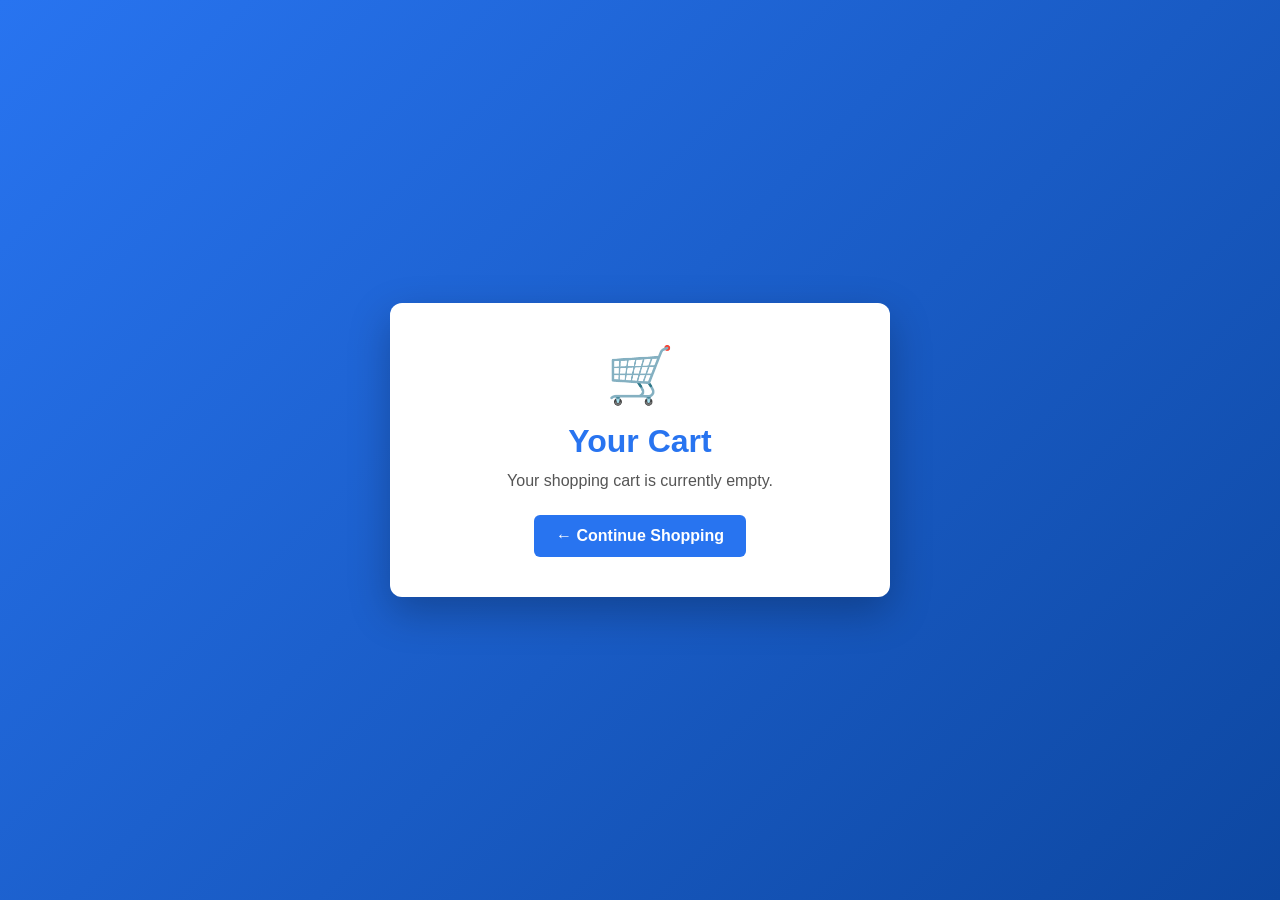
==== links/cart.html @ e7abbf54 "Add files via upload" ====
<!doctype html>
<html lang="en">

<head>

    <meta charset="UTF-8">

    <meta
        name="viewport"
        content="width=device-width, initial-scale=1.0">

    <title>Cart - Flipkart</title>

    <style>

        * {
            margin: 0;
            padding: 0;
            box-sizing: border-box;
        }

        body {

            min-height: 100vh;

            display: flex;

            justify-content: center;

            align-items: center;

            font-family:
                Arial,
                Helvetica,
                sans-serif;

            background:
                linear-gradient(
                    135deg,
                    #2874f0,
                    #0d47a1
                );

        }

        .cart-box {

            width: 90%;

            max-width: 500px;

            padding: 40px;

            background: #ffffff;

            border-radius: 12px;

            text-align: center;

            box-shadow:
                0 15px 40px
                rgba(0,0,0,0.25);

        }

        .cart-icon {

            font-size: 55px;

            margin-bottom: 15px;

        }

        .cart-box h1 {

            color: #2874f0;

            margin-bottom: 12px;

        }

        .cart-box p {

            color: #555;

            margin-bottom: 25px;

        }

        .home-link {

            display: inline-block;

            padding:
                12px 22px;

            background: #2874f0;

            color: #ffffff;

            border-radius: 6px;

            text-decoration: none;

            font-weight: bold;

        }

    </style>

</head>


<body>

    <div class="cart-box">

        <div class="cart-icon">
            🛒
        </div>

        <h1>
            Your Cart
        </h1>

        <p>
            Your shopping cart is currently empty.
        </p>


        <a
            href="../index.html"
            class="home-link">

            ← Continue Shopping

        </a>

    </div>

</body>

</html>
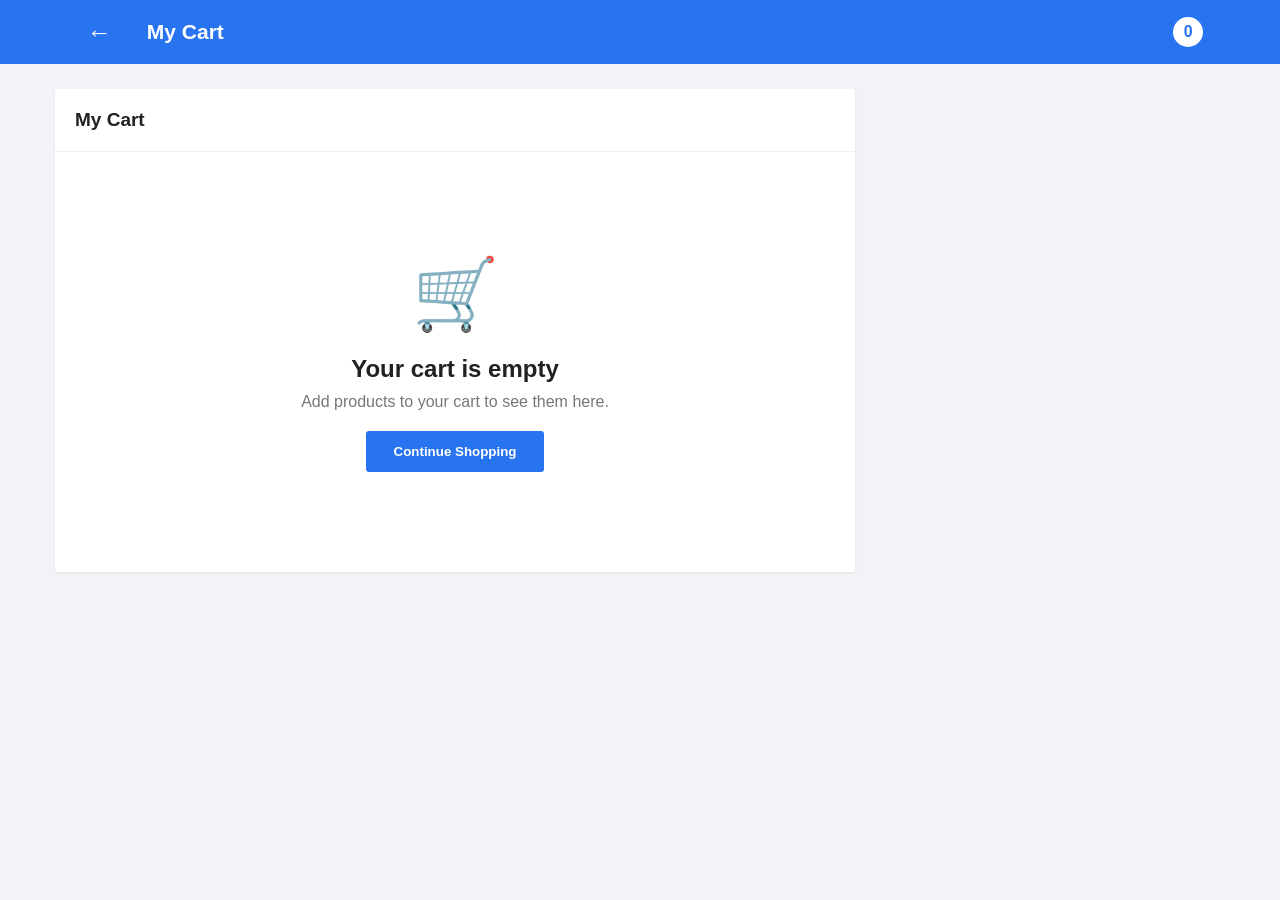
==== commit fb433ee7: "Update cart.html" ====
--- a/links/cart.html
+++ b/links/cart.html
@@ -1,4 +1,4 @@
-<!doctype html>
+<!DOCTYPE html>
 <html lang="en">
 
 <head>
@@ -7,137 +7,1410 @@
 
     <meta
         name="viewport"
-        content="width=device-width, initial-scale=1.0">
-
-    <title>Cart - Flipkart</title>
+        content="width=device-width, initial-scale=1.0"
+    >
+
+    <!-- FAVICON -->
+    <link
+        rel="icon"
+        type="image/webp"
+        href="../img/f.webp"
+    >
+
+    <title>My Cart - Flipkart Clone</title>
 
     <style>
 
         * {
+            box-sizing: border-box;
             margin: 0;
             padding: 0;
-            box-sizing: border-box;
         }
 
         body {
-
-            min-height: 100vh;
-
-            display: flex;
-
-            justify-content: center;
-
-            align-items: center;
-
             font-family:
                 Arial,
                 Helvetica,
                 sans-serif;
 
-            background:
-                linear-gradient(
-                    135deg,
-                    #2874f0,
-                    #0d47a1
+            background: #f1f3f6;
+            color: #212121;
+        }
+
+
+        /* =========================
+           HEADER
+        ========================== */
+
+        .header {
+
+            background: #2874f0;
+            color: white;
+
+            height: 64px;
+
+            display: flex;
+            align-items: center;
+
+            padding: 0 6%;
+
+            gap: 25px;
+        }
+
+
+        .back-btn {
+
+            border: none;
+            background: transparent;
+
+            color: white;
+
+            font-size: 25px;
+
+            cursor: pointer;
+
+            padding: 5px 10px;
+        }
+
+
+        .header-title {
+
+            font-size: 21px;
+            font-weight: 600;
+        }
+
+
+        .cart-number {
+
+            margin-left: auto;
+
+            background: white;
+            color: #2874f0;
+
+            min-width: 30px;
+            height: 30px;
+
+            border-radius: 50%;
+
+            display: flex;
+            align-items: center;
+            justify-content: center;
+
+            font-weight: bold;
+        }
+
+
+        /* =========================
+           MAIN
+        ========================== */
+
+        .cart-page {
+
+            max-width: 1200px;
+
+            margin: 25px auto;
+
+            padding: 0 15px;
+
+            display: grid;
+
+            grid-template-columns:
+                1fr 350px;
+
+            gap: 20px;
+        }
+
+
+        /* =========================
+           CART ITEMS
+        ========================== */
+
+        .cart-box {
+
+            background: white;
+
+            border-radius: 3px;
+
+            box-shadow:
+                0 1px 3px rgba(0,0,0,.08);
+
+            overflow: hidden;
+        }
+
+
+        .cart-heading {
+
+            padding: 20px;
+
+            border-bottom:
+                1px solid #eee;
+
+            font-size: 19px;
+
+            font-weight: 600;
+        }
+
+
+        .cart-item {
+
+            display: grid;
+
+            grid-template-columns:
+                150px 1fr;
+
+            gap: 20px;
+
+            padding: 22px;
+
+            border-bottom:
+                1px solid #eee;
+
+            position: relative;
+        }
+
+
+        .cart-image {
+
+            width: 150px;
+            height: 150px;
+
+            object-fit: contain;
+
+            border-radius: 4px;
+        }
+
+
+        .item-name {
+
+            font-size: 18px;
+
+            font-weight: 500;
+
+            margin-bottom: 10px;
+
+            padding-right: 35px;
+        }
+
+
+        .item-rating {
+
+            display: inline-block;
+
+            background: #388e3c;
+
+            color: white;
+
+            font-size: 12px;
+
+            padding: 4px 7px;
+
+            border-radius: 3px;
+
+            margin-bottom: 12px;
+        }
+
+
+        .item-price {
+
+            display: flex;
+
+            align-items: center;
+
+            gap: 10px;
+
+            margin-bottom: 8px;
+        }
+
+
+        .price {
+
+            font-size: 21px;
+
+            font-weight: 600;
+        }
+
+
+        .mrp {
+
+            text-decoration: line-through;
+
+            color: #878787;
+        }
+
+
+        .discount {
+
+            color: #388e3c;
+
+            font-weight: 600;
+        }
+
+
+        .delivery {
+
+            color: #555;
+
+            font-size: 14px;
+
+            margin-bottom: 20px;
+        }
+
+
+        /* =========================
+           QUANTITY
+        ========================== */
+
+        .quantity-row {
+
+            display: flex;
+
+            align-items: center;
+
+            gap: 8px;
+        }
+
+
+        .qty-btn {
+
+            width: 32px;
+            height: 32px;
+
+            border: 1px solid #c2c2c2;
+
+            background: white;
+
+            border-radius: 50%;
+
+            cursor: pointer;
+
+            font-size: 18px;
+        }
+
+
+        .qty-value {
+
+            min-width: 35px;
+
+            height: 32px;
+
+            display: flex;
+
+            justify-content: center;
+            align-items: center;
+
+            border: 1px solid #ddd;
+
+            border-radius: 3px;
+        }
+
+
+        /* =========================
+           ACTION BUTTONS
+        ========================== */
+
+        .item-actions {
+
+            display: flex;
+
+            gap: 12px;
+
+            margin-top: 18px;
+        }
+
+
+        .remove-btn {
+
+            border: 1px solid #ddd;
+
+            background: white;
+
+            padding: 10px 18px;
+
+            border-radius: 3px;
+
+            cursor: pointer;
+
+            font-weight: 600;
+        }
+
+
+        .remove-btn:hover {
+
+            color: #d32f2f;
+
+            border-color: #d32f2f;
+        }
+
+
+        .buy-btn {
+
+            border: none;
+
+            background: #fb641b;
+
+            color: white;
+
+            padding: 10px 24px;
+
+            border-radius: 3px;
+
+            cursor: pointer;
+
+            font-weight: 600;
+        }
+
+
+        .buy-btn:hover {
+
+            background: #e85a17;
+        }
+
+
+        /* =========================
+           SUMMARY
+        ========================== */
+
+        .summary {
+
+            background: white;
+
+            height: fit-content;
+
+            border-radius: 3px;
+
+            box-shadow:
+                0 1px 3px rgba(0,0,0,.08);
+
+            position: sticky;
+
+            top: 20px;
+        }
+
+
+        .summary-title {
+
+            padding: 18px;
+
+            color: #878787;
+
+            font-size: 16px;
+
+            font-weight: 600;
+
+            border-bottom:
+                1px solid #eee;
+        }
+
+
+        .summary-content {
+
+            padding: 20px;
+        }
+
+
+        .summary-row {
+
+            display: flex;
+
+            justify-content: space-between;
+
+            margin-bottom: 18px;
+
+            font-size: 15px;
+        }
+
+
+        .summary-total {
+
+            border-top:
+                1px dashed #ddd;
+
+            padding-top: 18px;
+
+            font-size: 18px;
+
+            font-weight: 600;
+        }
+
+
+        .checkout-btn {
+
+            width: 100%;
+
+            border: none;
+
+            background: #fb641b;
+
+            color: white;
+
+            padding: 15px;
+
+            font-size: 16px;
+
+            font-weight: 600;
+
+            cursor: pointer;
+
+            border-radius: 3px;
+
+            margin-top: 10px;
+        }
+
+
+        /* =========================
+           EMPTY CART
+        ========================== */
+
+        .empty-cart {
+
+            background: white;
+
+            min-height: 420px;
+
+            display: none;
+
+            align-items: center;
+
+            justify-content: center;
+
+            flex-direction: column;
+
+            text-align: center;
+
+            padding: 30px;
+        }
+
+
+        .empty-icon {
+
+            font-size: 70px;
+
+            margin-bottom: 20px;
+        }
+
+
+        .empty-cart h2 {
+
+            margin-bottom: 10px;
+        }
+
+
+        .empty-cart p {
+
+            color: #777;
+
+            margin-bottom: 20px;
+        }
+
+
+        .continue-btn {
+
+            border: none;
+
+            background: #2874f0;
+
+            color: white;
+
+            padding: 13px 28px;
+
+            border-radius: 3px;
+
+            cursor: pointer;
+
+            font-weight: 600;
+        }
+
+
+        /* =========================
+           REMOVE BUTTON TOP
+        ========================== */
+
+        .delete-top {
+
+            position: absolute;
+
+            right: 20px;
+            top: 20px;
+
+            border: none;
+
+            background: transparent;
+
+            color: #777;
+
+            font-size: 20px;
+
+            cursor: pointer;
+        }
+
+
+        /* =========================
+           TOAST
+        ========================== */
+
+        .toast {
+
+            position: fixed;
+
+            bottom: 25px;
+
+            left: 50%;
+
+            transform:
+                translateX(-50%)
+                translateY(100px);
+
+            background: #323232;
+
+            color: white;
+
+            padding: 13px 22px;
+
+            border-radius: 4px;
+
+            opacity: 0;
+
+            transition: .3s;
+
+            z-index: 9999;
+        }
+
+
+        .toast.show {
+
+            opacity: 1;
+
+            transform:
+                translateX(-50%)
+                translateY(0);
+        }
+
+
+        /* =========================
+           MOBILE
+        ========================== */
+
+        @media (max-width: 700px) {
+
+            .header {
+
+                height: 58px;
+
+                padding: 0 12px;
+
+            }
+
+
+            .header-title {
+
+                font-size: 18px;
+
+            }
+
+
+            .cart-page {
+
+                display: block;
+
+                margin: 10px auto;
+
+                padding: 0 8px;
+
+            }
+
+
+            .summary {
+
+                position: static;
+
+                margin-top: 12px;
+
+            }
+
+
+            .cart-item {
+
+                grid-template-columns:
+                    105px 1fr;
+
+                gap: 13px;
+
+                padding: 15px;
+
+            }
+
+
+            .cart-image {
+
+                width: 105px;
+                height: 105px;
+            }
+
+
+            .item-name {
+
+                font-size: 15px;
+
+                line-height: 1.35;
+            }
+
+
+            .price {
+
+                font-size: 17px;
+            }
+
+
+            .item-price {
+
+                flex-wrap: wrap;
+
+                gap: 6px;
+            }
+
+
+            .item-actions {
+
+                flex-wrap: wrap;
+            }
+
+
+            .remove-btn,
+            .buy-btn {
+
+                padding: 9px 13px;
+
+                font-size: 13px;
+            }
+
+
+            .delete-top {
+
+                right: 10px;
+
+                top: 10px;
+            }
+
+        }
+
+    </style>
+
+</head>
+
+
+<body>
+
+
+<header class="header">
+
+    <button
+        class="back-btn"
+        onclick="goBack()"
+        aria-label="Back"
+    >
+        ←
+    </button>
+
+    <div class="header-title">
+        My Cart
+    </div>
+
+    <div
+        id="headerCartCount"
+        class="cart-number"
+    >
+        0
+    </div>
+
+</header>
+
+
+<main class="cart-page">
+
+
+    <section class="cart-box">
+
+        <div class="cart-heading">
+            My Cart
+            <span id="itemCountText"></span>
+        </div>
+
+
+        <div id="cartItems"></div>
+
+
+        <div
+            id="emptyCart"
+            class="empty-cart"
+        >
+
+            <div class="empty-icon">
+                🛒
+            </div>
+
+            <h2>
+                Your cart is empty
+            </h2>
+
+            <p>
+                Add products to your cart to see them here.
+            </p>
+
+            <button
+                class="continue-btn"
+                onclick="continueShopping()"
+            >
+                Continue Shopping
+            </button>
+
+        </div>
+
+    </section>
+
+
+    <aside
+        class="summary"
+        id="summary"
+    >
+
+        <div class="summary-title">
+            PRICE DETAILS
+        </div>
+
+
+        <div class="summary-content">
+
+            <div class="summary-row">
+
+                <span>
+                    Price
+                </span>
+
+                <span id="subtotal">
+                    ₹0
+                </span>
+
+            </div>
+
+
+            <div class="summary-row">
+
+                <span>
+                    Discount
+                </span>
+
+                <span
+                    id="discountAmount"
+                    style="color:#388e3c"
+                >
+                    − ₹0
+                </span>
+
+            </div>
+
+
+            <div class="summary-row">
+
+                <span>
+                    Delivery
+                </span>
+
+                <span
+                    style="color:#388e3c"
+                >
+                    FREE
+                </span>
+
+            </div>
+
+
+            <div class="summary-row summary-total">
+
+                <span>
+                    Total Amount
+                </span>
+
+                <span id="totalAmount">
+                    ₹0
+                </span>
+
+            </div>
+
+
+            <button
+                class="checkout-btn"
+                id="checkoutBtn"
+            >
+                💳 Buy Now
+            </button>
+
+        </div>
+
+    </aside>
+
+
+</main>
+
+
+<div
+    id="toast"
+    class="toast"
+>
+    Product removed
+</div>
+
+
+<script>
+
+
+/* =====================================
+   HELPERS
+====================================== */
+
+function money(value) {
+
+    return new Intl.NumberFormat(
+        "en-IN"
+    ).format(value);
+
+}
+
+
+/* =====================================
+   CART DATA
+====================================== */
+
+function getCart() {
+
+    try {
+
+        return JSON.parse(
+            localStorage.getItem(
+                "shopkartCart"
+            )
+        ) || [];
+
+    } catch {
+
+        return [];
+
+    }
+
+}
+
+
+function saveCart(cart) {
+
+    localStorage.setItem(
+        "shopkartCart",
+        JSON.stringify(cart)
+    );
+
+
+    const count =
+        cart.reduce(
+            (total, item) =>
+                total +
+                Number(item.quantity || 1),
+            0
+        );
+
+
+    localStorage.setItem(
+        "shopkartCartCount",
+        count
+    );
+
+}
+
+
+/* =====================================
+   RENDER CART
+====================================== */
+
+function renderCart() {
+
+    const cart = getCart();
+
+    const container =
+        document.getElementById(
+            "cartItems"
+        );
+
+    const empty =
+        document.getElementById(
+            "emptyCart"
+        );
+
+    const summary =
+        document.getElementById(
+            "summary"
+        );
+
+
+    const headerCount =
+        document.getElementById(
+            "headerCartCount"
+        );
+
+    const itemCountText =
+        document.getElementById(
+            "itemCountText"
+        );
+
+
+    const totalItems =
+        cart.reduce(
+            (total, item) =>
+                total +
+                Number(item.quantity || 1),
+            0
+        );
+
+
+    headerCount.textContent =
+        totalItems;
+
+
+    itemCountText.textContent =
+        totalItems
+            ? ` (${totalItems})`
+            : "";
+
+
+    if (cart.length === 0) {
+
+        container.innerHTML = "";
+
+        empty.style.display = "flex";
+
+        summary.style.display = "none";
+
+        return;
+
+    }
+
+
+    empty.style.display = "none";
+
+    summary.style.display = "block";
+
+
+    container.innerHTML =
+        cart.map(
+            item => {
+
+                const quantity =
+                    Number(
+                        item.quantity || 1
+                    );
+
+
+                const discount =
+                    Math.round(
+                        (
+                            (
+                                item.mrp -
+                                item.price
+                            ) /
+                            item.mrp
+                        ) * 100
+                    );
+
+
+                return `
+
+                <article
+                    class="cart-item"
+                >
+
+                    <img
+                        src="${item.image}"
+                        alt="${escapeHtml(item.name)}"
+                        class="cart-image"
+                        onerror="this.style.display='none'"
+                    >
+
+
+                    <div>
+
+                        <button
+                            class="delete-top"
+                            onclick="removeItem(${item.id})"
+                            title="Remove"
+                        >
+                            ×
+                        </button>
+
+
+                        <div class="item-name">
+                            ${escapeHtml(item.name)}
+                        </div>
+
+
+                        <span class="item-rating">
+                            ${item.rating} ★
+                        </span>
+
+
+                        <div class="item-price">
+
+                            <span class="price">
+                                ₹${money(item.price)}
+                            </span>
+
+                            <span class="mrp">
+                                ₹${money(item.mrp)}
+                            </span>
+
+                            <span class="discount">
+                                ${discount}% off
+                            </span>
+
+                        </div>
+
+
+                        <div class="delivery">
+                            ${escapeHtml(item.delivery)}
+                        </div>
+
+
+                        <div class="quantity-row">
+
+                            <button
+                                class="qty-btn"
+                                onclick="changeQuantity(${item.id}, -1)"
+                            >
+                                −
+                            </button>
+
+                            <span
+                                class="qty-value"
+                            >
+                                ${quantity}
+                            </span>
+
+                            <button
+                                class="qty-btn"
+                                onclick="changeQuantity(${item.id}, 1)"
+                            >
+                                +
+                            </button>
+
+                        </div>
+
+
+                        <div class="item-actions">
+
+                            <button
+                                class="remove-btn"
+                                onclick="removeItem(${item.id})"
+                            >
+                                ❌ Remove
+                            </button>
+
+                            <button
+                                class="buy-btn"
+                                onclick="buyItem(${item.id})"
+                            >
+                                ⚡ Buy Now
+                            </button>
+
+                        </div>
+
+                    </div>
+
+                </article>
+
+                `;
+
+            }
+        ).join("");
+
+
+    updateSummary(cart);
+
+}
+
+
+/* =====================================
+   SUMMARY
+====================================== */
+
+function updateSummary(cart) {
+
+    let subtotal = 0;
+
+    let mrpTotal = 0;
+
+
+    cart.forEach(item => {
+
+        const quantity =
+            Number(
+                item.quantity || 1
+            );
+
+
+        subtotal +=
+            item.price * quantity;
+
+
+        mrpTotal +=
+            item.mrp * quantity;
+
+    });
+
+
+    const discount =
+        mrpTotal - subtotal;
+
+
+    document.getElementById(
+        "subtotal"
+    ).textContent =
+        `₹${money(mrpTotal)}`;
+
+
+    document.getElementById(
+        "discountAmount"
+    ).textContent =
+        `− ₹${money(discount)}`;
+
+
+    document.getElementById(
+        "totalAmount"
+    ).textContent =
+        `₹${money(subtotal)}`;
+
+}
+
+
+/* =====================================
+   QUANTITY
+====================================== */
+
+function changeQuantity(id, amount) {
+
+    const cart = getCart();
+
+
+    const item =
+        cart.find(
+            product =>
+                product.id === id
+        );
+
+
+    if (!item) return;
+
+
+    item.quantity =
+        Number(item.quantity || 1)
+        + amount;
+
+
+    if (item.quantity <= 0) {
+
+        const index =
+            cart.findIndex(
+                product =>
+                    product.id === id
+            );
+
+        cart.splice(index, 1);
+
+    }
+
+
+    saveCart(cart);
+
+    renderCart();
+
+}
+
+
+/* =====================================
+   REMOVE
+====================================== */
+
+function removeItem(id) {
+
+    let cart = getCart();
+
+
+    cart =
+        cart.filter(
+            item =>
+                item.id !== id
+        );
+
+
+    saveCart(cart);
+
+    renderCart();
+
+    showToast(
+        "Product removed from cart"
+    );
+
+}
+
+
+/* =====================================
+   BUY SINGLE ITEM
+====================================== */
+
+function buyItem(id) {
+
+    const cart = getCart();
+
+
+    const item =
+        cart.find(
+            product =>
+                product.id === id
+        );
+
+
+    if (!item) return;
+
+
+    showToast(
+        `Buy Now: ₹${money(item.price)}`
+    );
+
+}
+
+
+/* =====================================
+   BUY ALL
+====================================== */
+
+document
+    .getElementById("checkoutBtn")
+    .addEventListener(
+        "click",
+        () => {
+
+            const cart = getCart();
+
+
+            if (!cart.length) {
+
+                showToast(
+                    "Your cart is empty"
                 );
 
-        }
-
-        .cart-box {
-
-            width: 90%;
-
-            max-width: 500px;
-
-            padding: 40px;
-
-            background: #ffffff;
-
-            border-radius: 12px;
-
-            text-align: center;
-
-            box-shadow:
-                0 15px 40px
-                rgba(0,0,0,0.25);
-
-        }
-
-        .cart-icon {
-
-            font-size: 55px;
-
-            margin-bottom: 15px;
-
-        }
-
-        .cart-box h1 {
-
-            color: #2874f0;
-
-            margin-bottom: 12px;
-
-        }
-
-        .cart-box p {
-
-            color: #555;
-
-            margin-bottom: 25px;
-
-        }
-
-        .home-link {
-
-            display: inline-block;
-
-            padding:
-                12px 22px;
-
-            background: #2874f0;
-
-            color: #ffffff;
-
-            border-radius: 6px;
-
-            text-decoration: none;
-
-            font-weight: bold;
-
-        }
-
-    </style>
-
-</head>
-
-
-<body>
-
-    <div class="cart-box">
-
-        <div class="cart-icon">
-            🛒
-        </div>
-
-        <h1>
-            Your Cart
-        </h1>
-
-        <p>
-            Your shopping cart is currently empty.
-        </p>
-
-
-        <a
-            href="../index.html"
-            class="home-link">
-
-            ← Continue Shopping
-
-        </a>
-
-    </div>
+                return;
+
+            }
+
+
+            const total =
+                cart.reduce(
+                    (sum, item) =>
+                        sum +
+                        (
+                            item.price *
+                            Number(
+                                item.quantity || 1
+                            )
+                        ),
+                    0
+                );
+
+
+            showToast(
+                `Buy Now: ₹${money(total)}`
+            );
+
+        }
+    );
+
+
+/* =====================================
+   NAVIGATION
+====================================== */
+
+function goBack() {
+
+    if (history.length > 1) {
+
+        history.back();
+
+    } else {
+
+        window.location.href =
+            "../index.html";
+
+    }
+
+}
+
+
+function continueShopping() {
+
+    window.location.href =
+        "../index.html";
+
+}
+
+
+/* =====================================
+   TOAST
+====================================== */
+
+function showToast(message) {
+
+    const toast =
+        document.getElementById(
+            "toast"
+        );
+
+
+    toast.textContent =
+        message;
+
+
+    toast.classList.add("show");
+
+
+    setTimeout(() => {
+
+        toast.classList.remove(
+            "show"
+        );
+
+    }, 1800);
+
+}
+
+
+/* =====================================
+   SAFE HTML
+====================================== */
+
+function escapeHtml(value) {
+
+    return String(value)
+        .replace(/&/g, "&amp;")
+        .replace(/</g, "&lt;")
+        .replace(/>/g, "&gt;")
+        .replace(/"/g, "&quot;")
+        .replace(/'/g, "&#039;");
+
+}
+
+
+/* =====================================
+   START
+====================================== */
+
+renderCart();
+
+</script>
+
 
 </body>
-
-</html>+</html>
